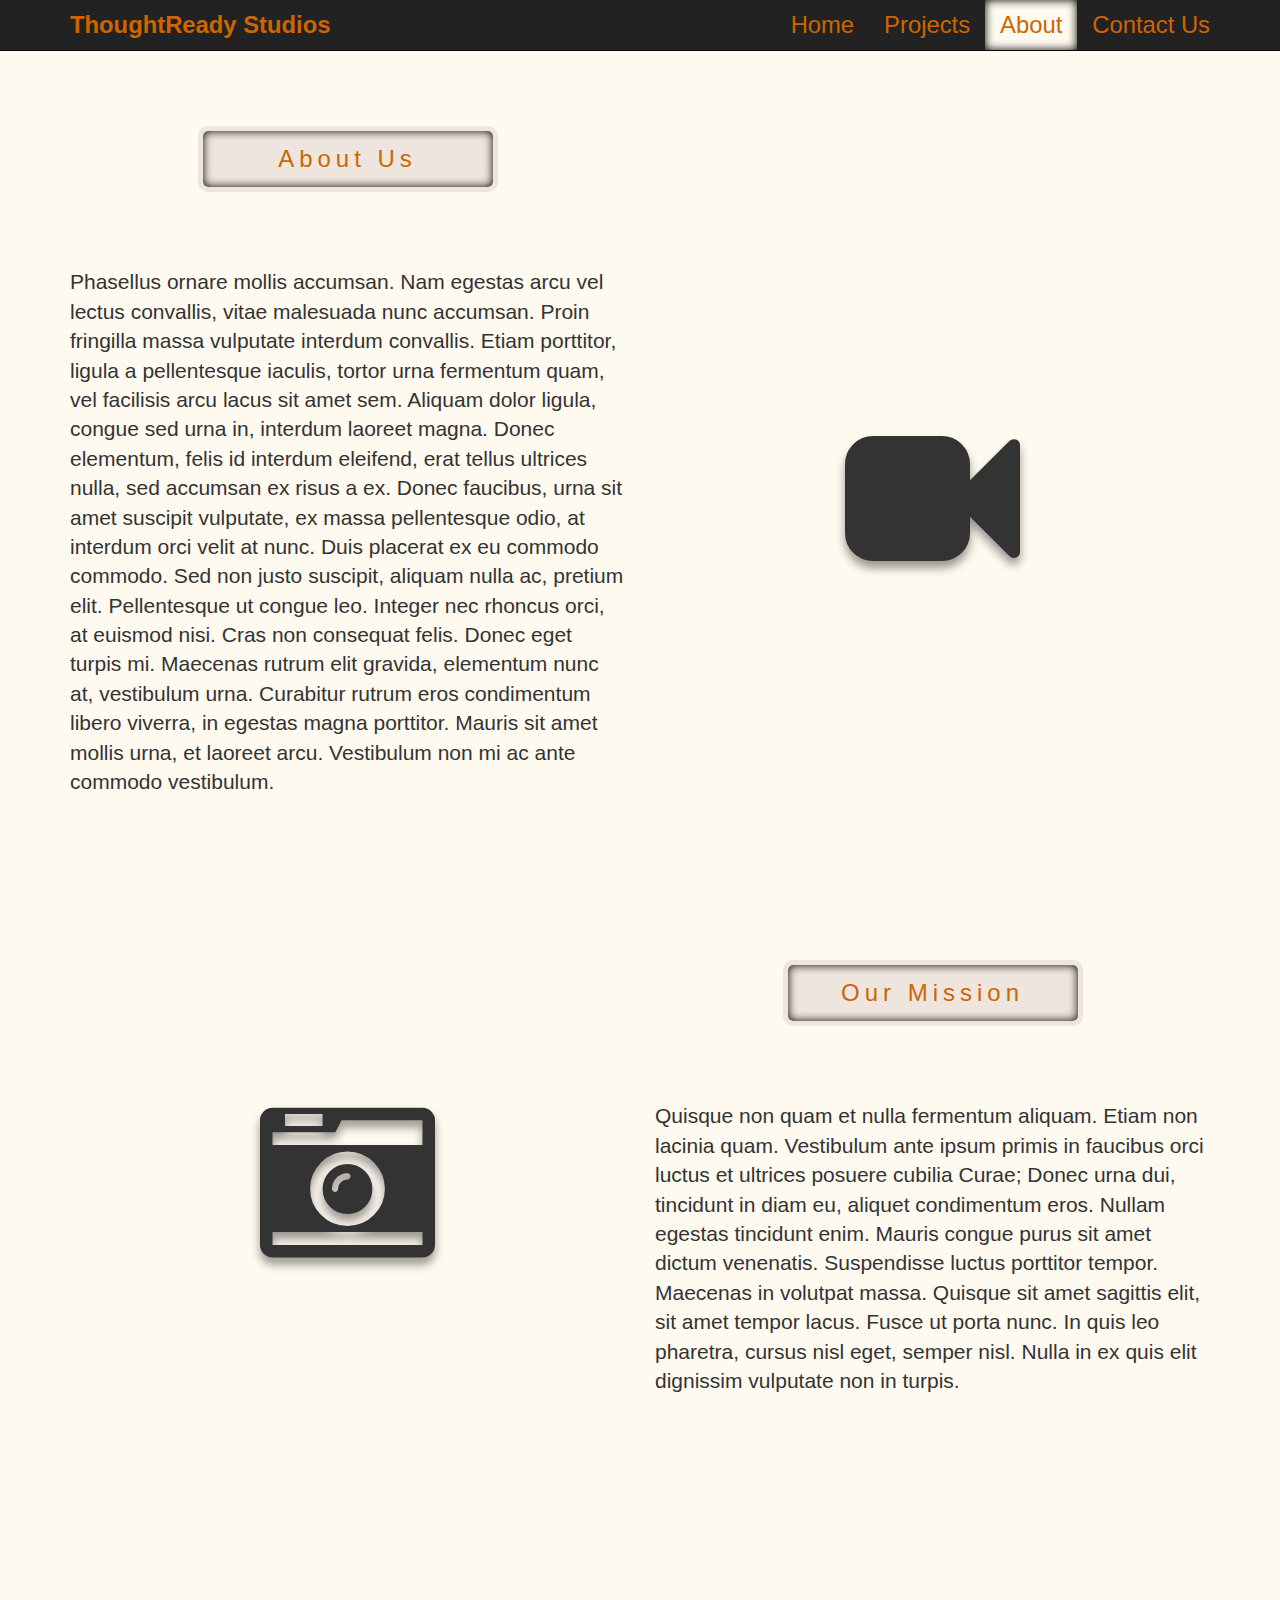
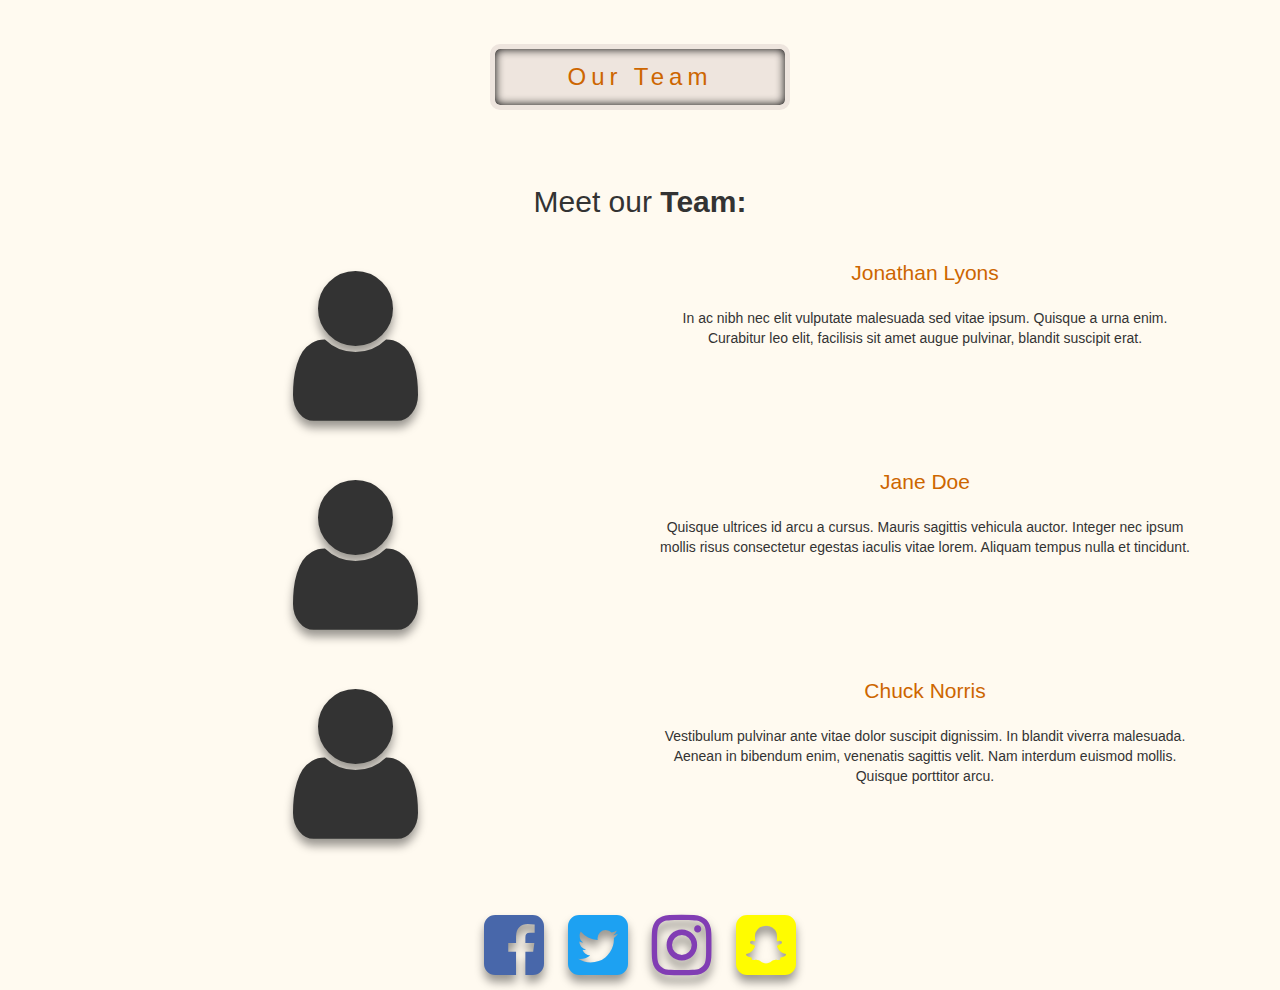
==== about.html @ f8f8bf6f "first commit" ====
<!DOCTYPE html>
<html lang="en">
  <head>
    <meta charset="utf-8">
    <meta http-equiv="X-UA-Compatible" content="IE=edge">
    <meta name="viewport" content="width=device-width, initial-scale=1">
    <title>ThoughtReady | Studios</title>
    <link href="css/normalize.css" rel="stylesheet">
    <link rel="stylesheet" href="https://maxcdn.bootstrapcdn.com/bootstrap/3.3.7/css/bootstrap.min.css" integrity="sha384-BVYiiSIFeK1dGmJRAkycuHAHRg32OmUcww7on3RYdg4Va+PmSTsz/K68vbdEjh4u" crossorigin="anonymous">
    <link rel="stylesheet" href="https://maxcdn.bootstrapcdn.com/font-awesome/4.7.0/css/font-awesome.min.css">
    <link href="css/css_min.css" rel="stylesheet">
  </head>
 <body>
   <div class="container-fluid">
     <nav class="navbar navbar-inverse navbar-fixed-top">
        <div class="container">
            <div class="navbar-header">
                 <button type="button" class="navbar-toggle collapsed" data-toggle="collapse" data-target="#navbar-collapse-2">
                   <span class="sr-only">Toggle navigation</span>
                   <span class="icon-bar"></span>
                   <span class="icon-bar"></span>
                   <span class="icon-bar"></span>
                 </button>
                 <a class="navbar-brand" href="#"><strong>ThoughtReady Studios</strong></a>
               </div>
               <div class="collapse navbar-collapse" id="navbar-collapse-2">
                 <ul class="nav navbar-nav navbar-right nav-static">
                   <li><a href="index.html">Home</a></li>
                   <li><a href="projects.html">Projects</a></li>
                   <li  class="active"><a href="#">About</a></li>
                   <li><a href="contact.html">Contact Us</a></li>
                 </ul>
               </div>
             </div>
          </div>
      <div class="container">
       <div class="row">
         <div class="col-md-6 colBG">
          <h3 class="projectHeader"> About Us </h3>
            <p class="text-left lead">
              Phasellus ornare mollis accumsan. Nam egestas arcu vel lectus convallis, vitae malesuada nunc accumsan. Proin fringilla massa vulputate interdum convallis. Etiam porttitor, ligula a pellentesque iaculis, tortor urna fermentum quam, vel facilisis arcu lacus sit amet sem. Aliquam dolor ligula, congue sed urna in, interdum laoreet magna. Donec elementum, felis id interdum eleifend, erat tellus ultrices nulla, sed accumsan ex risus a ex. Donec faucibus, urna sit amet suscipit vulputate, ex massa pellentesque odio, at interdum orci velit at nunc. Duis placerat ex eu commodo commodo. Sed non justo suscipit, aliquam nulla ac, pretium elit. Pellentesque ut congue leo.

              Integer nec rhoncus orci, at euismod nisi. Cras non consequat felis. Donec eget turpis mi. Maecenas rutrum elit gravida, elementum nunc at, vestibulum urna. Curabitur rutrum eros condimentum libero viverra, in egestas magna porttitor. Mauris sit amet mollis urna, et laoreet arcu. Vestibulum non mi ac ante commodo vestibulum. 
            </p>
         </div>
           <div class="col-md-6 hidden-sm hidden-xs visible-md-block visible-lg-block text-center cameraFix">
             <i class="fa fa-video-camera fa-5x cameraSize " aria-hidden="true"></i>
           </div>
         </div>
       <div class="row rowFix">
          <div class="col-md-6 hidden-sm hidden-xs visible-md-block visible-lg-block text-center cameraFixTwo">
             <i class="fa fa-camera-retro fa-5x cameraSize" aria-hidden="true"></i>
          </div>
        <div class="col-md-6 colBG">  
        <h3 class="projectHeader"> Our Mission </h3>
            <p class="text-left lead">
               Quisque non quam et nulla fermentum aliquam. Etiam non lacinia quam. Vestibulum ante ipsum primis in faucibus orci luctus et ultrices posuere cubilia Curae; Donec urna dui, tincidunt in diam eu, aliquet condimentum eros. Nullam egestas tincidunt enim. Mauris congue purus sit amet dictum venenatis. Suspendisse luctus porttitor tempor. Maecenas in volutpat massa. Quisque sit amet sagittis elit, sit amet tempor lacus. Fusce ut porta nunc. In quis leo pharetra, cursus nisl eget, semper nisl. Nulla in ex quis elit dignissim vulputate non in turpis.
            </p>
         </div>
        </div>
       </div> 
      <div class="container">
        <h3 class="projectHeader"> Our Team</h3>
         <h2 class="text-center">Meet our <strong>Team:</strong></h2>
         <div class"row">
          <div class="col-md-6">
            <div class="text-center">
             <i class="fa fa-user fa-5x cameraSize" aria-hidden="true"></i>
           </div>
          </div>
          <div class="col-md-6">
            <div class="text-center">
             <h4 class="lead aboutColor">Jonathan Lyons</h4>
             <p>In ac nibh nec elit vulputate malesuada sed vitae ipsum. Quisque a urna enim. Curabitur leo elit, facilisis sit amet augue pulvinar, blandit suscipit erat.</p> 
            </div>
          </div>
        </div>
       </div>
      <div class="container">  
        <div class"row">
          <div class="col-md-6">
            <div class="text-center">
             <i class="fa fa-user fa-5x cameraSize" aria-hidden="true"></i>
           </div>
          </div>
          <div class="col-md-6">
            <div class="text-center">
             <h4 class="lead aboutColor">Jane Doe</h4>
             <p>Quisque ultrices id arcu a cursus. Mauris sagittis vehicula auctor. Integer nec ipsum mollis risus consectetur egestas iaculis vitae lorem. Aliquam tempus nulla et tincidunt.</p> 
            </div>
          </div>
        </div>
      </div>
     <div class="container">  
        <div class"row">
          <div class="col-md-6">
            <div class="text-center">
             <i class="fa fa-user fa-5x cameraSize" aria-hidden="true"></i>
           </div>
          </div>
          <div class="col-md-6">
            <div class="text-center">
             <h4 class="lead aboutColor">Chuck Norris</h4>
             <p>Vestibulum pulvinar ante vitae dolor suscipit dignissim. In blandit viverra malesuada. Aenean in bibendum enim, venenatis sagittis velit. Nam interdum euismod mollis. Quisque porttitor arcu.</p> 
            </div>
          </div>
        </div>
      </div>
    <div class="wrapper">
      <i class="fa fa-5x fa-facebook-square"></i>
      <i class="fa fa-5x fa-twitter-square"></i>
      <i class="fa fa-5x fa-instagram"></i>
      <i class="fa fa-5x fa-snapchat-square"></i>
    </div>
     <script src="https://ajax.googleapis.com/ajax/libs/jquery/1.12.4/jquery.min.js"></script>   
     <script src="https://maxcdn.bootstrapcdn.com/bootstrap/3.3.7/js/bootstrap.min.js" integrity="sha384-Tc5IQib027qvyjSMfHjOMaLkfuWVxZxUPnCJA7l2mCWNIpG9mGCD8wGNIcPD7Txa" crossorigin="anonymous"></script>
   </body>
</html>
---- css/css_min.css ----
.wrapper i:nth-child(1),.wrapper i:nth-child(2),.wrapper i:nth-child(3),.wrapper i:nth-child(4){transition:all ease-in-out 150ms;cursor:pointer}.lightbox .caption,.paraHeader,.projectHeader,.text-center,.wrapper{text-align:center}body{padding-top:51px;background-color:#FFFAF0}.contentBreak,.well{background-color:#EEE5DE}.jumbotron{padding:0!important}.jumbotronBG{background-image:url(../img/6bc37cdc.png);margin-top:-44px}.containerWidth{max-width:1100px;margin:0 auto}.wrapper{display:block;margin:25px 0 0;padding:0;width:100%}i{padding:10px}.wrapper i:nth-child(1){color:#4867AA;text-shadow:0 7px 10px rgba(0,0,0,.4)}.wrapper i:nth-child(1):hover{margin-top:-10px;text-shadow:0 16px 10px rgba(0,0,0,.3);transform:translate(0,-8)}.wrapper i:nth-child(2){color:#1DA1F2;text-shadow:0 7px 10px rgba(0,0,0,.4)}.wrapper i:nth-child(2):hover{margin-top:-10px;text-shadow:0 16px 10px rgba(0,0,0,.3);transform:translate(0,-8)}.wrapper i:nth-child(3){color:#813DB4;text-shadow:0 7px 10px rgba(0,0,0,.5)}.wrapper i:nth-child(3):hover{margin-top:-10px;text-shadow:0 14px 10px rgba(0,0,0,.4);transform:translate(0,-5)}.wrapper i:nth-child(4){color:#fffc00;text-shadow:0 7px 10px rgba(0,0,0,.4)}.wrapper i:nth-child(4):hover{margin-top:-10px;text-shadow:0 16px 10px rgba(0,0,0,.3);transform:translate(0,-8)}i.cameraSize,i.newSize{text-shadow:0 7px 10px rgba(0,0,0,.4)}.contentBreak{margin:75px 0;padding:45px 0;-moz-box-shadow:inset 0 0 10px #000;-webkit-box-shadow:inset 0 0 10px #000;box-shadow:inset 0 0 10px #000}.nav-static .active a,.paraHeader{-moz-box-shadow:inset 0 0 10px #000;-webkit-box-shadow:inset 0 0 10px #000}.contentBreakFix{margin-top:-45px}.navbar-default{background-color:rgba(238,229,222,.9)}.navbar a{color:#CD6600!important;font-size:1.7em}.nav-static .active a{background-color:#FFFAF0!important;box-shadow:inset 0 0 10px #000}.container-fluid{padding:0}.navbar .navbar-collapse{position:relative;text-align:center}@media screen and (max-width:767px){.navbar .nav-collapse{padding:0;margin:0}.nav-collapse>li{float:none}}.paraHeader{color:#CD6600;background-color:#EEE5DE;margin:75px auto;padding:15px;border-radius:10px;width:300px;box-shadow:inset 0 0 10px #000;border:5px solid #EEE5DE}.welcomeHeader{background-color:#EEE5DE;margin-top:-30px;padding:35px 10px;letter-spacing:5px;font-weight:500;-moz-box-shadow:inset 0 0 10px #000;-webkit-box-shadow:inset 0 0 10px #000;box-shadow:inset 0 0 10px #000}.secondHeader{padding:35px}.checkBack,.newsletterContainer{background-color:#EEE5DE;font-size:21px;margin-bottom:50px;padding:45px 0;font-weight:500;-moz-box-shadow:inset 0 0 10px #000;-webkit-box-shadow:inset 0 0 10px #000;letter-spacing:5px}.checkBack{margin-top:50px;box-shadow:inset 0 0 10px #000}.newsletterContainer{margin-top:-30px;box-shadow:inset 0 0 10px #000}#form-container,.projectHeader{-moz-box-shadow:inset 0 0 10px #000;-webkit-box-shadow:inset 0 0 10px #000}.newsInfo{color:#CD6600;padding:10px}#form-container{margin:45px auto;background-color:rgba(72,72,72,.1);max-width:90%;width:390px;-moz-border-radius:7px;-webkit-border-radius:7px;max-height:485px;box-shadow:inset 0 0 10px #000;border:5px solid #EEE5DE;padding:35px 35px 45px}.btn-default{background-color:#CD6600;color:#fff}.btnFix{padding:10px 15px;margin:0 10px}.colFix{padding-bottom:55px}.newColFix{padding-top:65px}.projectHeader{letter-spacing:5px;margin:75px auto;padding:15px;color:#CD6600;background-color:#EEE5DE;border-radius:10px;border:5px solid #EEE5DE;width:300px;box-shadow:inset 0 0 10px #000}.lightboxContainer{max-width:800px;margin:auto auto 50px;padding:45px;border:5px solid #EEE5DE;-moz-box-shadow:inset 0 0 10px #000;-webkit-box-shadow:inset 0 0 10px #000;box-shadow:inset 0 0 10px #000;background-color:#EEE5DE}.text-center{margin-bottom:1em}.lightbox-gallery{display:inline-flex;flex-direction:row;flex-wrap:wrap;justify-content:center}.lightbox-gallery div>img{max-width:100%;display:block;cursor:pointer}.lightbox-gallery div{margin:10px;flex-basis:180px}.lightbox{display:none;width:100%;height:100%;background-color:rgba(0,0,0,.7);position:fixed;top:0;left:0;z-index:2000;padding-top:30px;box-sizing:border-box}.lightbox img{display:block;margin:auto;max-width:65%}.lightbox .caption{margin:15px auto;width:50%;font-size:1em;line-height:1.5;font-weight:700;color:#eee}.aboutColor,.contactColor{color:#CD6600}@media (min-width:1025px){.lightbox img{max-width:50%}}.cameraFix{padding-top:350px;padding-bottom:275px}.cameraFixTwo{padding-top:200px;padding-bottom:275px}i.cameraSize{font-size:175px}.contactHeader{margin:35px 0}
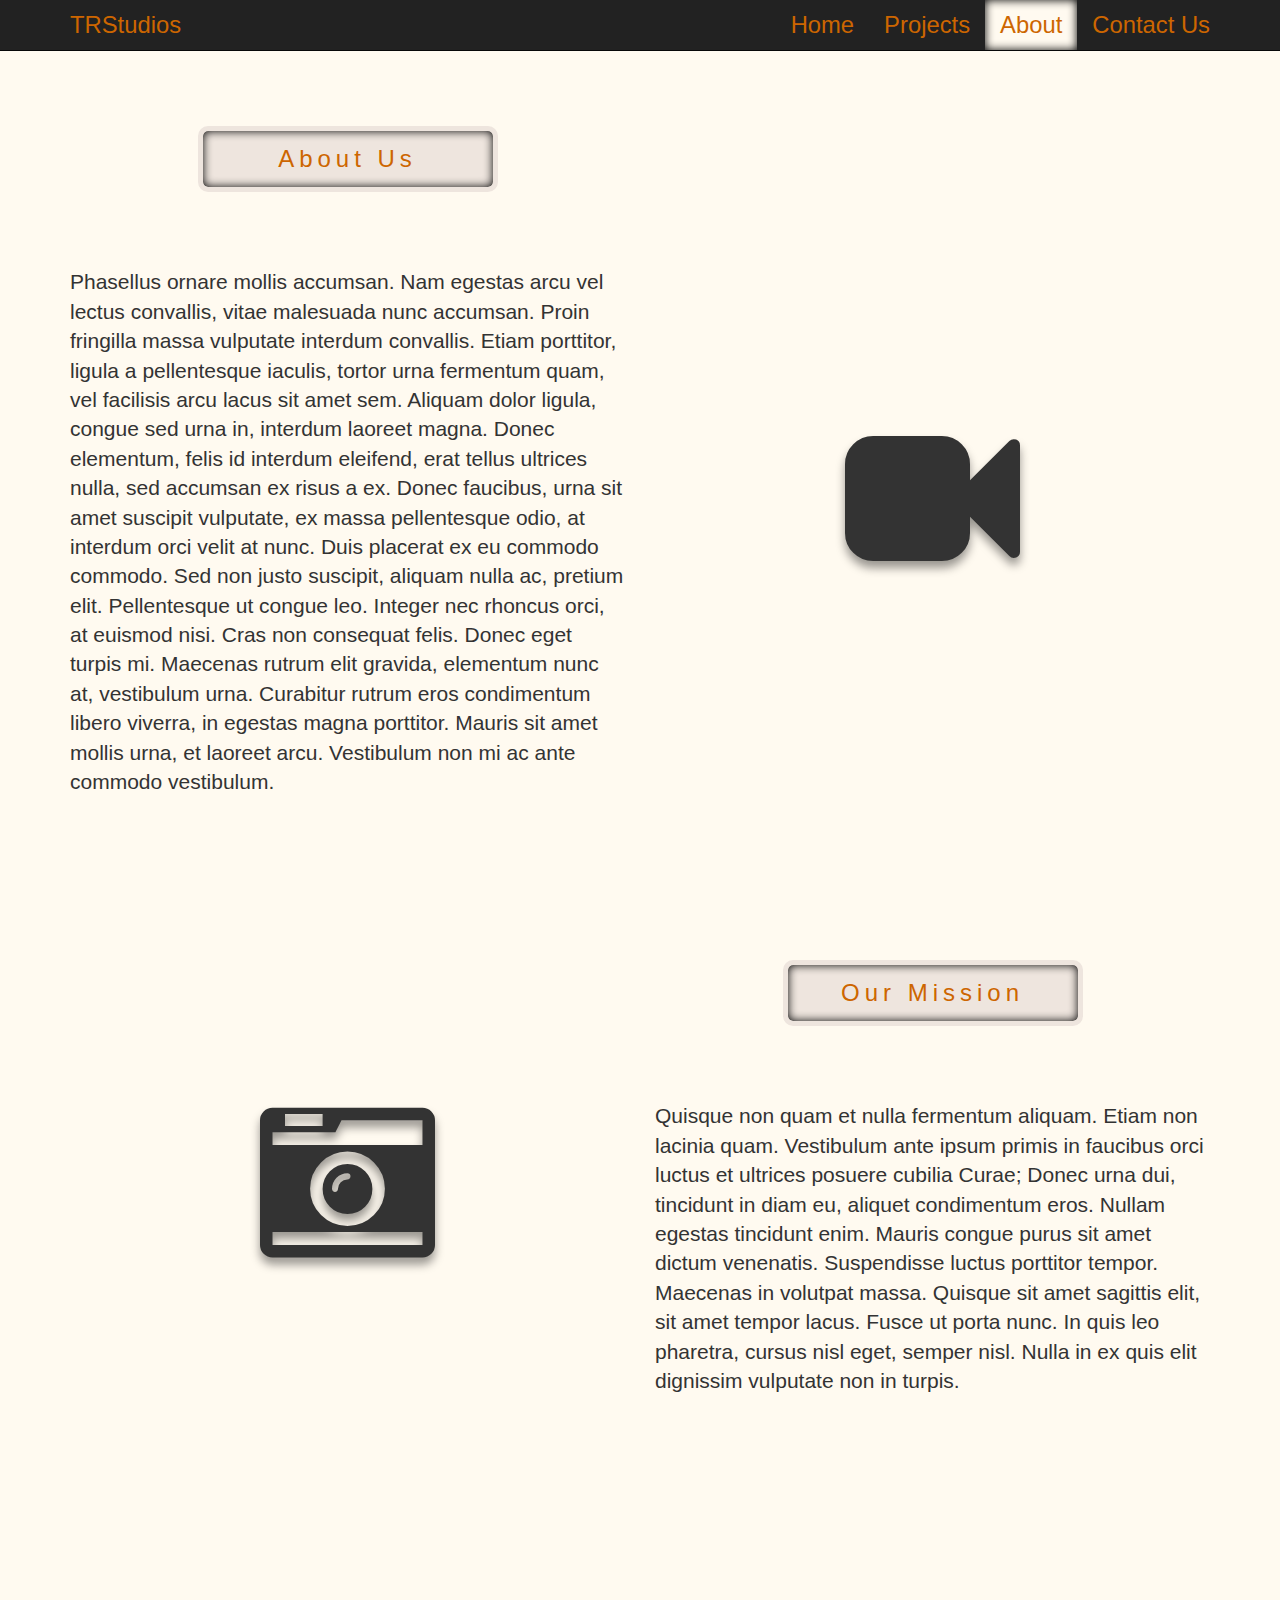
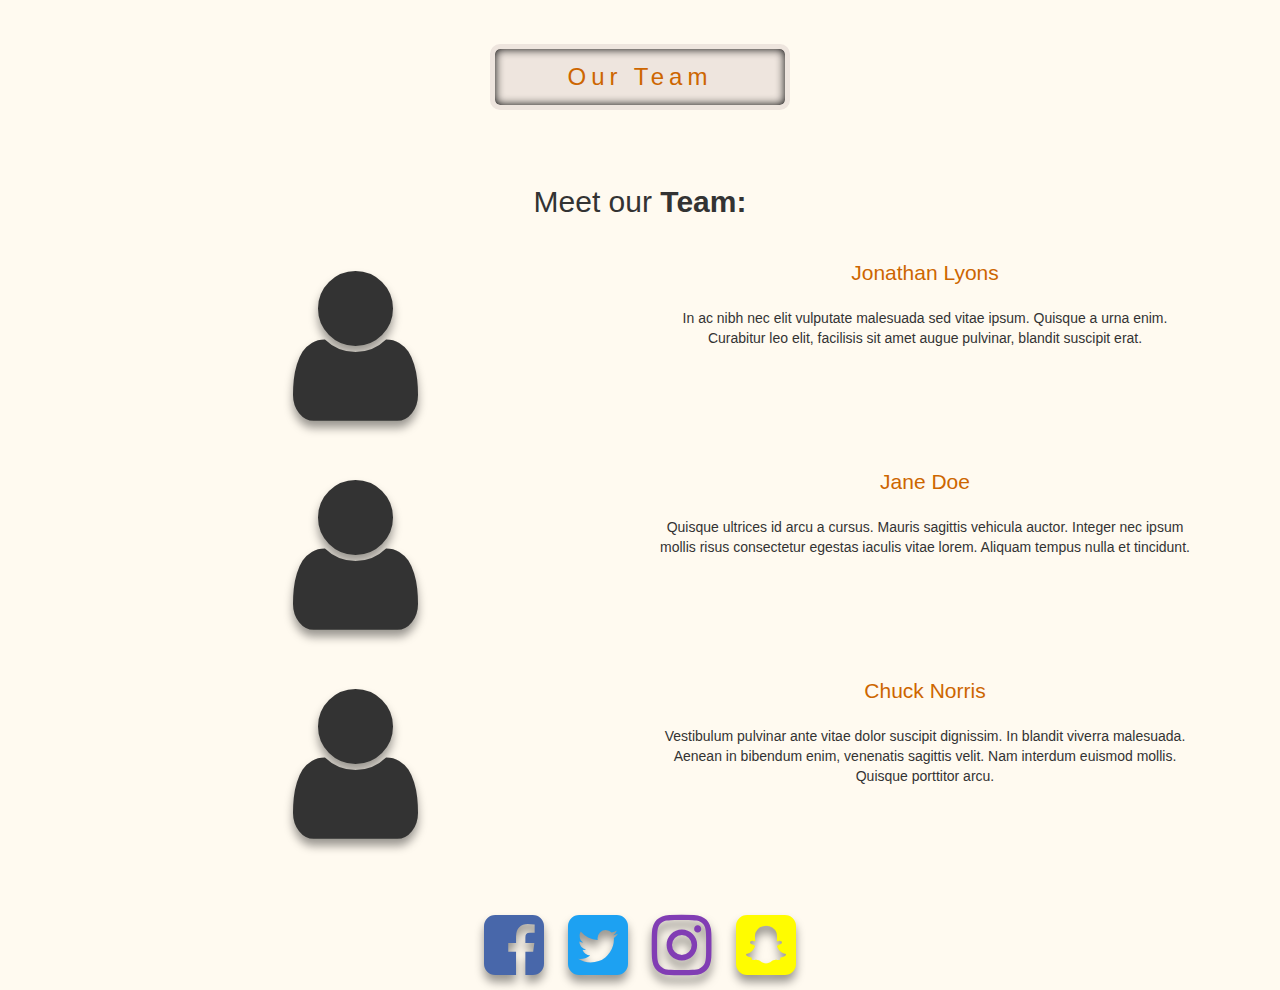
==== commit 8c130a9d: "slight styling adjustments" ====
--- a/about.html
+++ b/about.html
@@ -21,7 +21,7 @@
                    <span class="icon-bar"></span>
                    <span class="icon-bar"></span>
                  </button>
-                 <a class="navbar-brand" href="#"><strong>ThoughtReady Studios</strong></a>
+                 <a class="navbar-brand" href="#">TRStudios</a>
                </div>
                <div class="collapse navbar-collapse" id="navbar-collapse-2">
                  <ul class="nav navbar-nav navbar-right nav-static">
